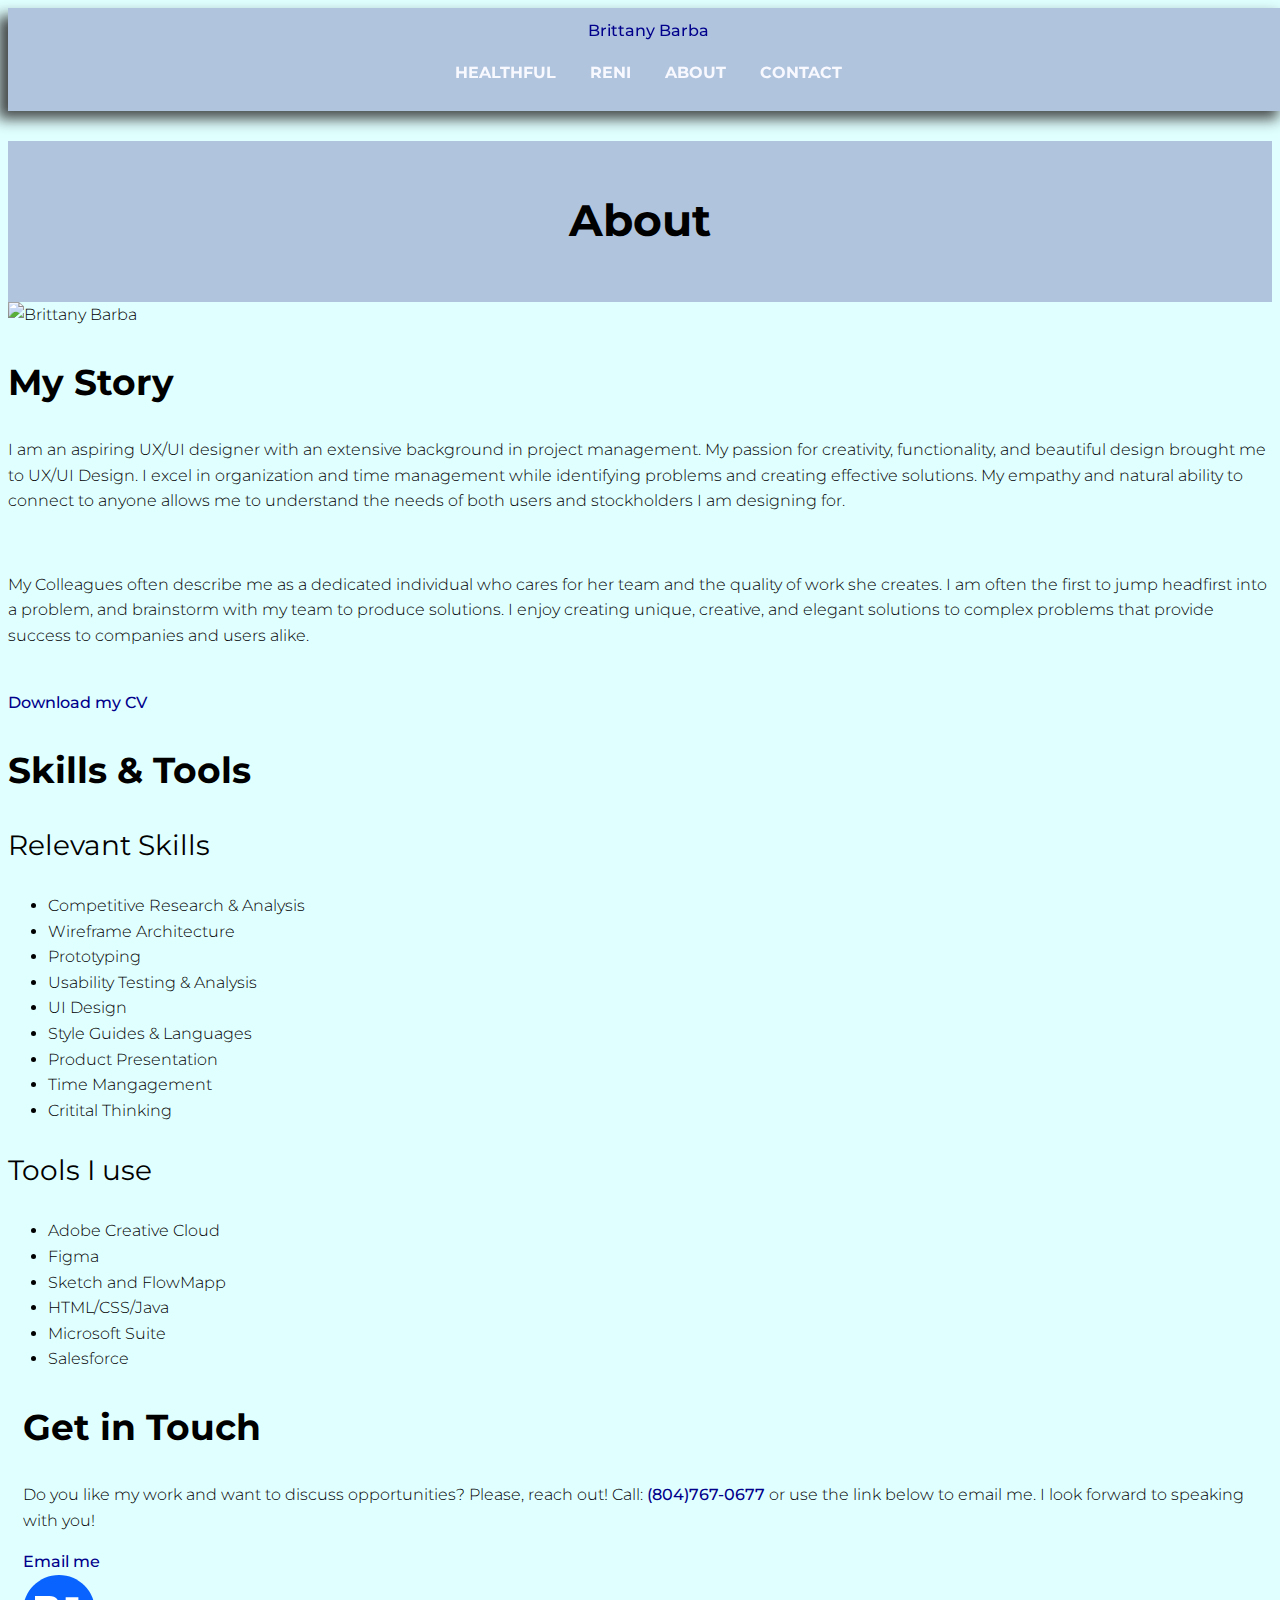
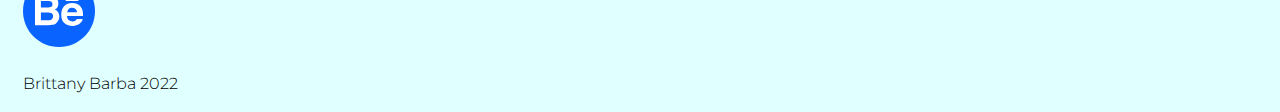
==== About.html @ d9a3c183 "added backgrounds to the headers and attached the header to the top of the screen." ====
<!DOCTYPE html>
<html lang="en" dir="ltr">
  <head>
    <link rel="stylesheet" type="text/css" href="css/style.css">
    <meta name="viewport" content="width=device-width, initial-scale=1">
    <link rel="stylesheet" type="text/css" href="https://cdnjs.cloudflare.com/ajax/libs/normalize/8.0.1/normalize.min.css">
    <link href="https://fonts.googleapis.com/css2?family=Montserrat:ital,wght@0,300;0,400;0,500;1,300;1,400;1,500&display=swap" rel="stylesheet">
    <meta charset="utf-8">
    <title>About Brittany</title>
  </head>

<body>
  <header>
    <div class="container">
      <a class="logo" href="index.html"> Brittany Barba</a> <br>
      <nav>
        <ul class="navigation">
        <li><a href="healthful.html">Healthful</a> </li>
        <li><a href="reni.html">Reni</a> </li>
        <li><a href="about.html">About</a></li>
        <li><a href="#">Contact</a></li>
      </ul>
      </nav>
    </div>
  </header>
  <main>
    <div id="hero">
      <div class="container">
    <h1> About </h1>
  </div>
</div>
<div>
  <div>
    <picture>
    <source srcset="img/ProfilPic/Profilepic1.jpg" media="(max-width:767px)">
    <img src="img//Profilepic/Profilepic2.jpg" alt="Brittany Barba">
   </picture>
    <div>
      <div class="row">
        <h2> My Story </h2>
        <p> I am an aspiring UX/UI designer with an extensive background in project
management. My passion for creativity, functionality, and beautiful design brought
me to UX/UI Design. I excel in organization and time management while
identifying problems and creating effective solutions. My empathy and natural
ability to connect to anyone allows me to understand the needs of both users and
stockholders I am designing for. </p> <br>
        <p>My Colleagues often describe me as a dedicated individual who cares for her team
and the quality of work she creates. I am often the first to jump headfirst into a
problem, and brainstorm with my team to produce solutions.
I enjoy creating unique, creative, and elegant solutions to complex problems that
provide success to companies and users alike. </p> <br>
<a href="files/cv.pdf" target="blank"> Download my CV </a>
      </div>
        <div>
          <h2> Skills & Tools </h2>
            <div>
              <div>
                <h3> Relevant Skills </h3>
                <ul>
                  <li> Competitive Research & Analysis </li>
                  <li> Wireframe Architecture </li>
                  <li> Prototyping </li>
                  <li> Usability Testing & Analysis </li>
                  <li> UI Design </li>
                  <li> Style Guides & Languages </li>
                  <li> Product Presentation </li>
                  <li> Time Mangagement </li>
                  <li> Critital Thinking </li>
                 </ul>
              </div>
              <div>
                <h3> Tools I use </h3>
                <ul>
                  <li>Adobe Creative Cloud </li>
                  <li> Figma </li>
                  <li> Sketch and FlowMapp </li>
                  <li> HTML/CSS/Java </li>
                  <li> Microsoft Suite </li>
                  <li> Salesforce </li>
                </ul>
              </div>
            </div>
        </div>
    </div>
  </div>
</div>
  </main>

  <footer>
    <div class="container">
      <h2>Get in Touch</h2>
      <p>Do you like my work and want to discuss opportunities? Please, reach out! Call: <a href="tel:+8047670677">(804)767-0677 </a> or use the link below to email me. I look forward to speaking with you!</p>
      <div>
        <a href="mailto:gingerb682@gmail.com">Email me</a>
      </div>
      <div>  <!-- Social media layout and placeholder-->
        <a href="BEHANCE-URL" target="_blank">
          <svg height="72" viewBox="0 0 72 72" width="72" xmlns="http://www.w3.org/2000/svg"><g fill="none" fill-rule="evenodd"><path d="M36,72 L36,72 C55.882251,72 72,55.882251 72,36 L72,36 C72,16.117749 55.882251,-3.65231026e-15 36,0 L36,0 C16.117749,3.65231026e-15 -2.4348735e-15,16.117749 0,36 L0,36 C2.4348735e-15,55.882251 16.117749,72 36,72 Z" fill="#0863FF"/><path d="M42.6717676,26.0060325 L55.382997,26.0060325 L55.382997,22.3642691 L42.6717676,22.3642691 L42.6717676,26.0060325 L42.6717676,26.0060325 Z M45.6830646,33.9522042 C44.8730906,34.7763341 44.3622708,35.8928074 44.1534273,37.3016241 L54.0396255,37.3016241 C53.9352038,35.7981439 53.4215617,34.662181 52.5128104,33.8798144 C51.5927703,33.1030162 50.4610645,32.7160093 49.1064041,32.7160093 C47.6388555,32.7160093 46.4930386,33.1280742 45.6830646,33.9522042 L45.6830646,33.9522042 L45.6830646,33.9522042 Z M54.26258,29.063109 C55.7950395,29.736891 57.0565669,30.8060325 58.0499845,32.2649652 C58.9559136,33.5512761 59.5372887,35.0436195 59.8025763,36.7392111 C59.9577978,37.7303944 60.0198864,39.1670534 59.9944865,41.0352668 L44.0123169,41.0352668 C44.108272,43.2041763 44.864624,44.7271462 46.309595,45.5986079 C47.1844798,46.1415313 48.2371638,46.4143852 49.4732913,46.4143852 C50.7743297,46.4143852 51.8383025,46.0830626 52.6539209,45.4232019 C53.1026521,45.0640371 53.4977614,44.5684455 53.8364265,43.9336427 L59.6925102,43.9336427 C59.5372887,45.2143852 58.826092,46.5201856 57.5673868,47.8454756 C55.6031293,49.9475638 52.8514755,51 49.3152476,51 C46.3942613,51 43.8175844,50.1146172 41.5908615,48.3382831 C39.3528498,46.5647332 38.2408994,43.67471 38.2408994,39.6765661 C38.2408994,35.9262181 39.248428,33.050116 41.2606631,31.0482599 C43.2785425,29.0519722 45.8890859,28.0468677 49.1035819,28.0468677 C51.0142174,28.0468677 52.7329427,28.3865429 54.26258,29.063109 L54.26258,29.063109 L54.26258,29.063109 Z M17.9125279,37.3795824 L17.9125279,45.1837587 L25.1148053,45.1837587 C26.4017326,45.1837587 27.406439,45.0111369 28.1204579,44.6686775 C29.4214963,44.0283063 30.0706043,42.8143852 30.0706043,41.0157773 C30.0706043,39.4900232 29.4440739,38.4459397 28.1825465,37.875174 C27.4769942,37.5577726 26.4863989,37.3907193 25.2164048,37.3795824 L17.9125279,37.3795824 L17.9125279,37.3795824 Z M17.9125279,26.0812065 L17.9125279,32.537819 L25.1260941,32.537819 C26.4101992,32.537819 27.4572388,32.2955916 28.2643906,31.8111369 C29.0658979,31.3266821 29.4694738,30.4691415 29.4694738,29.2440835 C29.4694738,27.8770302 28.9388985,26.9777262 27.8777479,26.537819 C26.9577078,26.2343387 25.7893133,26.0812065 24.3697421,26.0812065 L17.9125279,26.0812065 L17.9125279,26.0812065 Z M34.021697,24.1183295 C34.927626,25.362877 35.3820017,26.849652 35.3820017,28.5842227 C35.3820017,30.3689095 34.927626,31.8083527 34.0104081,32.8941995 C33.4967661,33.5011601 32.7432363,34.0580046 31.7469965,34.5591647 C33.2597005,35.1048724 34.399873,35.9651972 35.1759804,37.1429234 C35.9436213,38.3178654 36.3302639,39.7489559 36.3302639,41.4306265 C36.3302639,43.1651972 35.8899993,44.7215777 35.0066479,46.0969838 C34.4478505,47.0074246 33.7479427,47.7758701 32.9069244,48.399536 C31.9614844,49.1150812 30.8467118,49.6023202 29.5569623,49.8696056 C28.2672128,50.1341067 26.8730415,50.262181 25.3659819,50.262181 L12,50.262181 L12,21 L26.3339996,21 C29.9520716,21.0529002 32.5118151,22.0914153 34.021697,24.1183295 L34.021697,24.1183295 L34.021697,24.1183295 Z" fill="#FFF"/></g></svg>
        </a>
      </div> <!-- End social media layout and placeholder-->
        <p> Brittany Barba 2022 </p>
    </div>
  </footer>
  </body>

</html>
---- css/style.css ----
/*
colors ued:
primary color light Cyan: #E0FFFF
secondary color lightslategray: #B0C4DE
secondary color slategrey: #708090
secondary color dark turqioise: #00CED1
secondary color darkblue: #F8F8FF
secondary color black : #000000
*/
*{
  box-sizing:border-box;
}
header {
  background-color: #B0C4DE;
  text-align: center;
  padding: 10px 0;
  position: fixed;
  box-shadow:-10px 8px 13px 0px rgba(50, 50, 50, 0.88);
  width: 100%;
}
main {
  padding-top: 133px;
}
body {
  background-color: #E0FFFF;
  font-family: 'montserrat', sans-serif;
  font-size: 16px;
  font-weight: 300;
  line-height: 1.6;
  color: black
}
h1,h2,h3,h4 {
  line-height: 1.4;
}
h1 {
  font-size: 2.75em;
  font-weight: 700;
}
h2 {
  font-size: 2.25em;
  font-weight: 700;
}
h3 {
  font-size: 1.75em;
  font-weight: 400;
}
h4 {
  font-size: 1.35em;
  font-weight: 400;
}
img {
  width: 100%;
}
a {
  color: #00008B;
  font-weight: 500;
  text-decoration: none; /* No underlining */
}
a:visited { /* visited link */
  font-weight: 500;
  color: #708090;
}
a:hover,
a:focus {
  color: #0000FF;
  text-decoration: underline; /* Underlining when hovering over a link */
}
a:active { /* selected link */
  color: #00008B;
}
.button {
  display: inline-block;
  background-color: #B0C4DE;
  color: #0000FF;
  font-weight: 500;
  padding: 10px;
  border-radius: 3px;
  border-bottom: 2px solid #00CED1;
  transition: 0.2s opacity;
}
.button:active {
color: #00008B;
}
.button:hover {
  opacity: 0.8;
  text-delcoration:none;
}
.button.contact {
  background-color: transparent;
  color: #B0C4DE
  text-transform:uppercase;
  border:2px solid #00CED1;
}
.button.contact:active {
color: #00008B;
}
.button.contact:hover {
    background-color: #B0C4DE;
    color:#00008B;
}
/* Layout styling */
.container{
  padding: 0 15px;
}
#work .row {
  margin:25px 0; /* 25 px top and bottom, 0 left and right*/
  border-bottom: 1px solid;
  padding: 25px;
}
#hero h1 {
  text-align: center; /*Centers text */
}
#hero {
  background-color: #B0C4DE;
  padding: 20px 0;
  display: inline-block;
  width: 100%
}
.logo {
  max-width:250px;
}
nav>ul{
  display: inline-block;
  list-style-type: none;
  padding: 0;
}
nav>ul>li {
  display: inline-block;
}
nav> ul> li> a {
  padding: 0 15px;
  text-transform: uppercase;
  font-weight: 700;
  color: #F8F8FF
}
nav> ul> li> a:active {
  color: #00008B;
}
nav> ul> li> a:visited {
  font-weight: 500;
  color: #708090;
}
nav> ul> li> a:hover {
  background-color: #B0C4DE;
  color:#00008B;
}
#hero {
  background-color: #B0C4DE
}
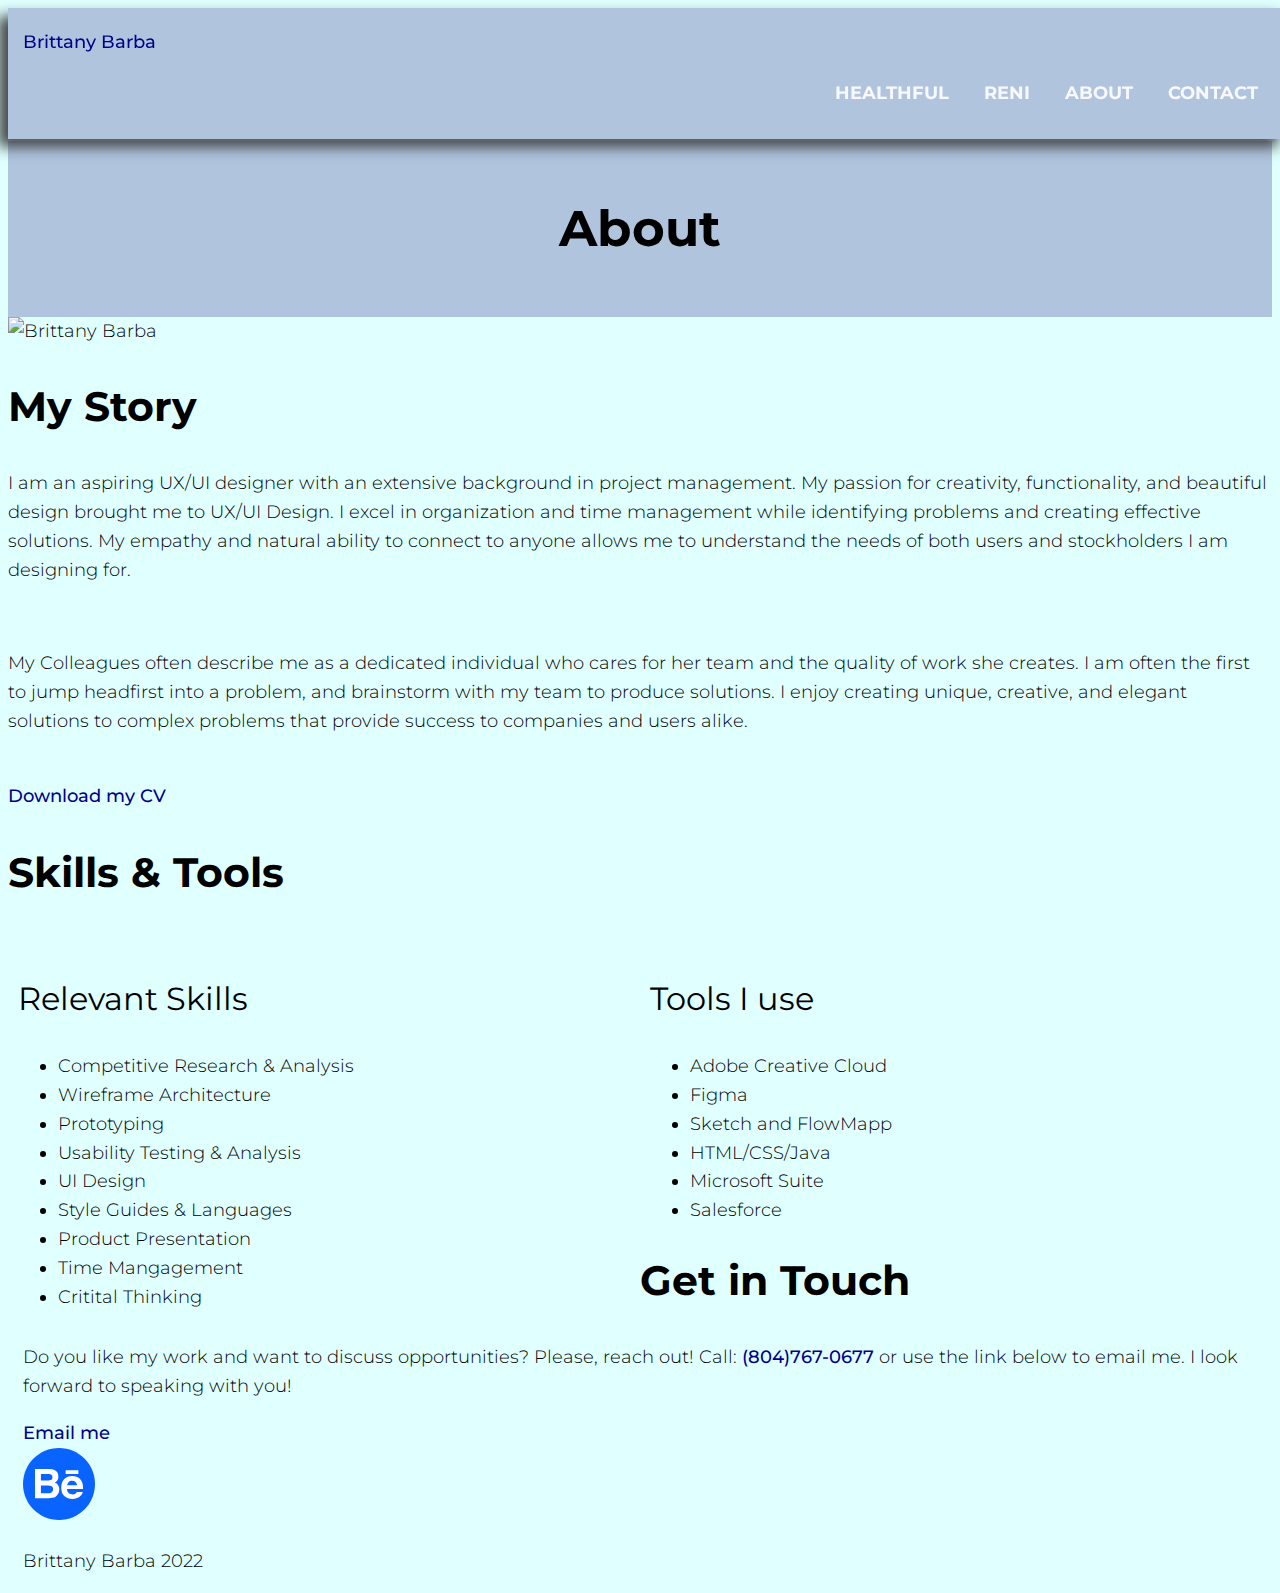
==== commit 89725dc5: "Created columns and worked on sizing capatability" ====
--- a/About.html
+++ b/About.html
@@ -54,7 +54,7 @@
         <div>
           <h2> Skills & Tools </h2>
             <div>
-              <div>
+              <div class= "col-md-6">
                 <h3> Relevant Skills </h3>
                 <ul>
                   <li> Competitive Research & Analysis </li>
@@ -68,7 +68,7 @@
                   <li> Critital Thinking </li>
                  </ul>
               </div>
-              <div>
+              <div class= "col-md-6">
                 <h3> Tools I use </h3>
                 <ul>
                   <li>Adobe Creative Cloud </li>
@@ -78,6 +78,7 @@
                   <li> Microsoft Suite </li>
                   <li> Salesforce </li>
                 </ul>
+              
               </div>
             </div>
         </div>
@@ -85,6 +86,7 @@
   </div>
 </div>
   </main>
+
 
   <footer>
     <div class="container">
--- a/css/style.css
+++ b/css/style.css
@@ -145,5 +145,48 @@
   color:#00008B;
 }
 #hero {
+  text-align: center;
   background-color: #B0C4DE
 }
+#hero span {
+  display: block;
+}
+/* ==============================
+Medium devices (640px and larger)
+================================= */
+@media only screen and (min-width: 640px) {
+header {
+  text-align:unset;
+  padding:20px 0 13px;
+  }
+  nav {
+    width: auto;
+    float: right;
+    margin-top: 4px;
+  }
+  body {
+    font-size: 18px
+  }
+  [class*= "col-"] {
+    float: left;
+    padding: 10px;
+  }
+  .col-md-6 {
+    width: 50%
+  }
+  .row::after {
+    content: "";
+    clear:both;
+    display: table;
+  }
+}
+/* ==============================
+Large devices (1024px or larger)
+================================= */
+@media only screen and (min-width: 1024px) {
+}
+/* ==============================
+X-large devices (1440px or larger)
+================================= */
+@media only screen and (min-width: 1440px) {
+}
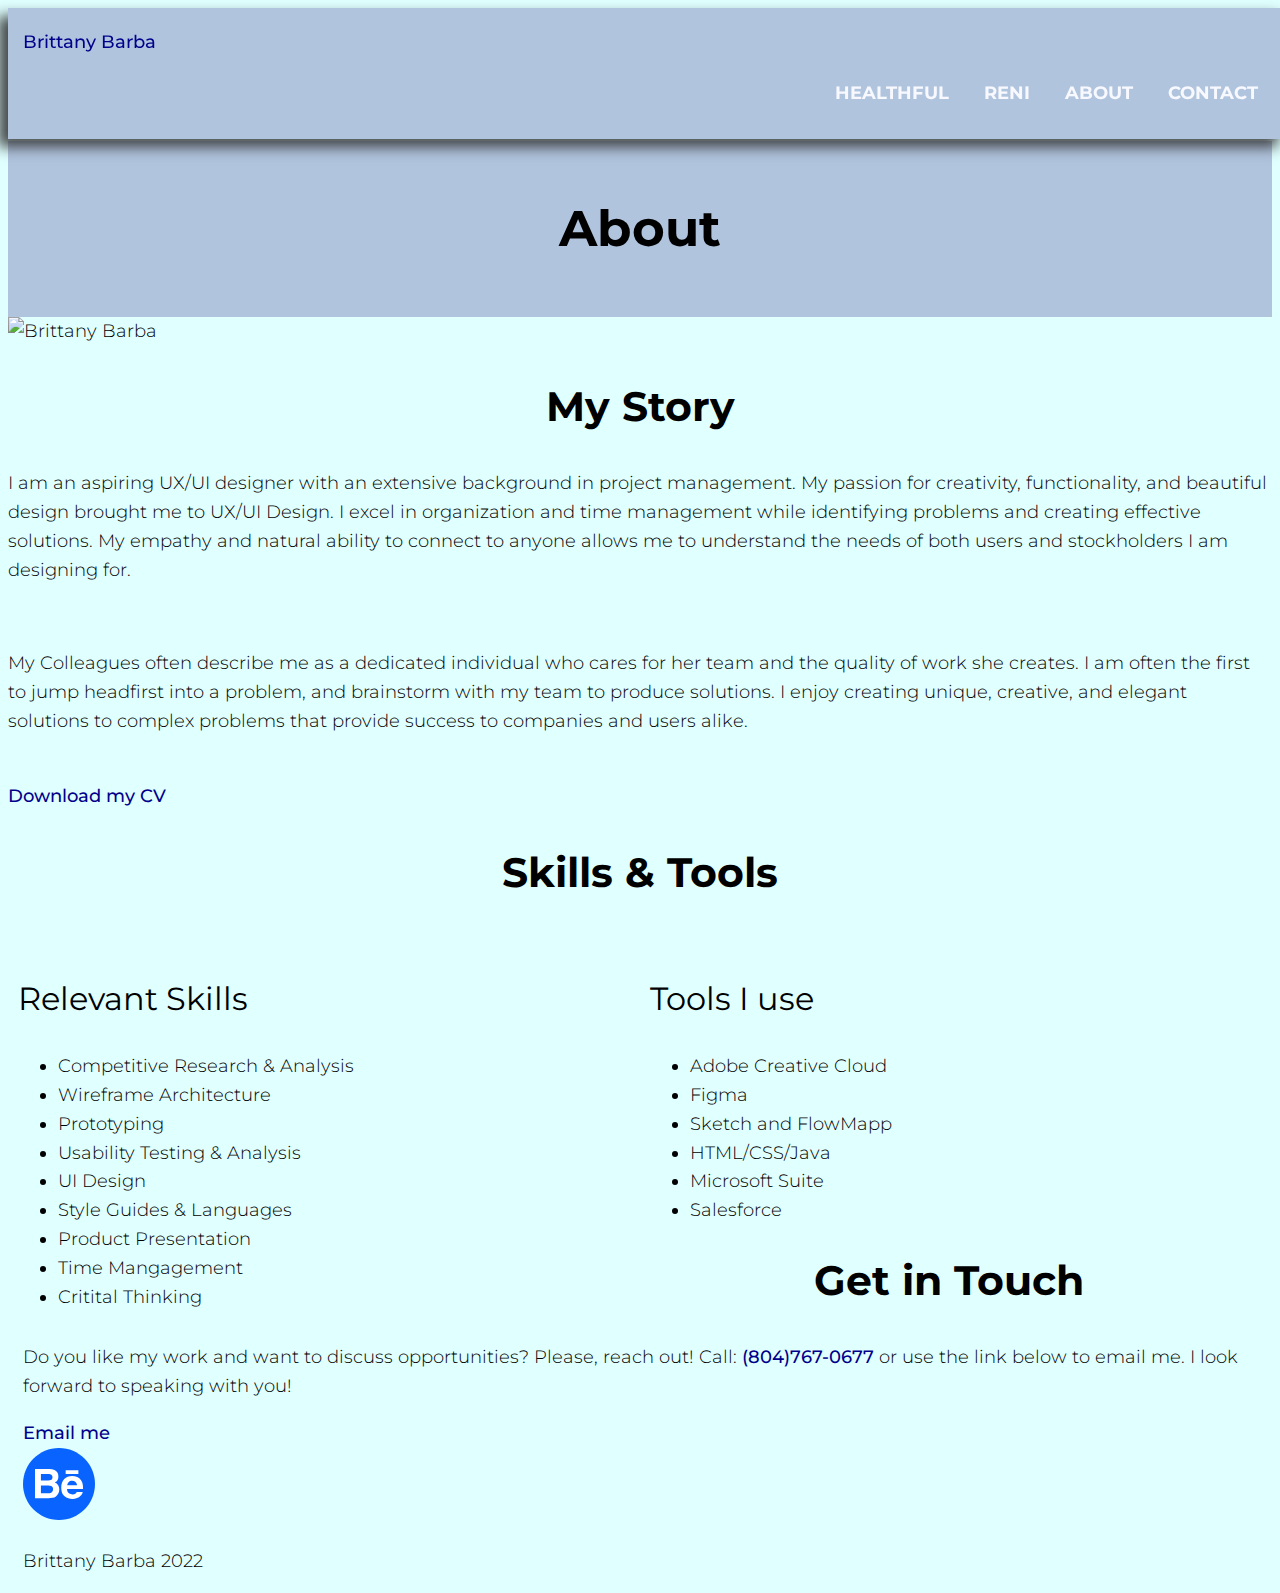
==== commit d00c3528: "Adding in transitions to buttons- Test failed" ====
--- a/About.html
+++ b/About.html
@@ -78,12 +78,12 @@
                   <li> Microsoft Suite </li>
                   <li> Salesforce </li>
                 </ul>
-              
               </div>
             </div>
         </div>
     </div>
   </div>
+</div>
 </div>
   </main>
 
--- a/css/style.css
+++ b/css/style.css
@@ -39,6 +39,7 @@
 h2 {
   font-size: 2.25em;
   font-weight: 700;
+  text-align: center;
 }
 h3 {
   font-size: 1.75em;
@@ -73,17 +74,17 @@
   background-color: #B0C4DE;
   color: #0000FF;
   font-weight: 500;
+  text-decoration: none;
   padding: 10px;
   border-radius: 3px;
   border-bottom: 2px solid #00CED1;
-  transition: 0.2s opacity;
+  transition: 0.4s font-size;
+}
+.button:hover {
+  font-size:18px;
 }
 .button:active {
 color: #00008B;
-}
-.button:hover {
-  opacity: 0.8;
-  text-delcoration:none;
 }
 .button.contact {
   background-color: transparent;
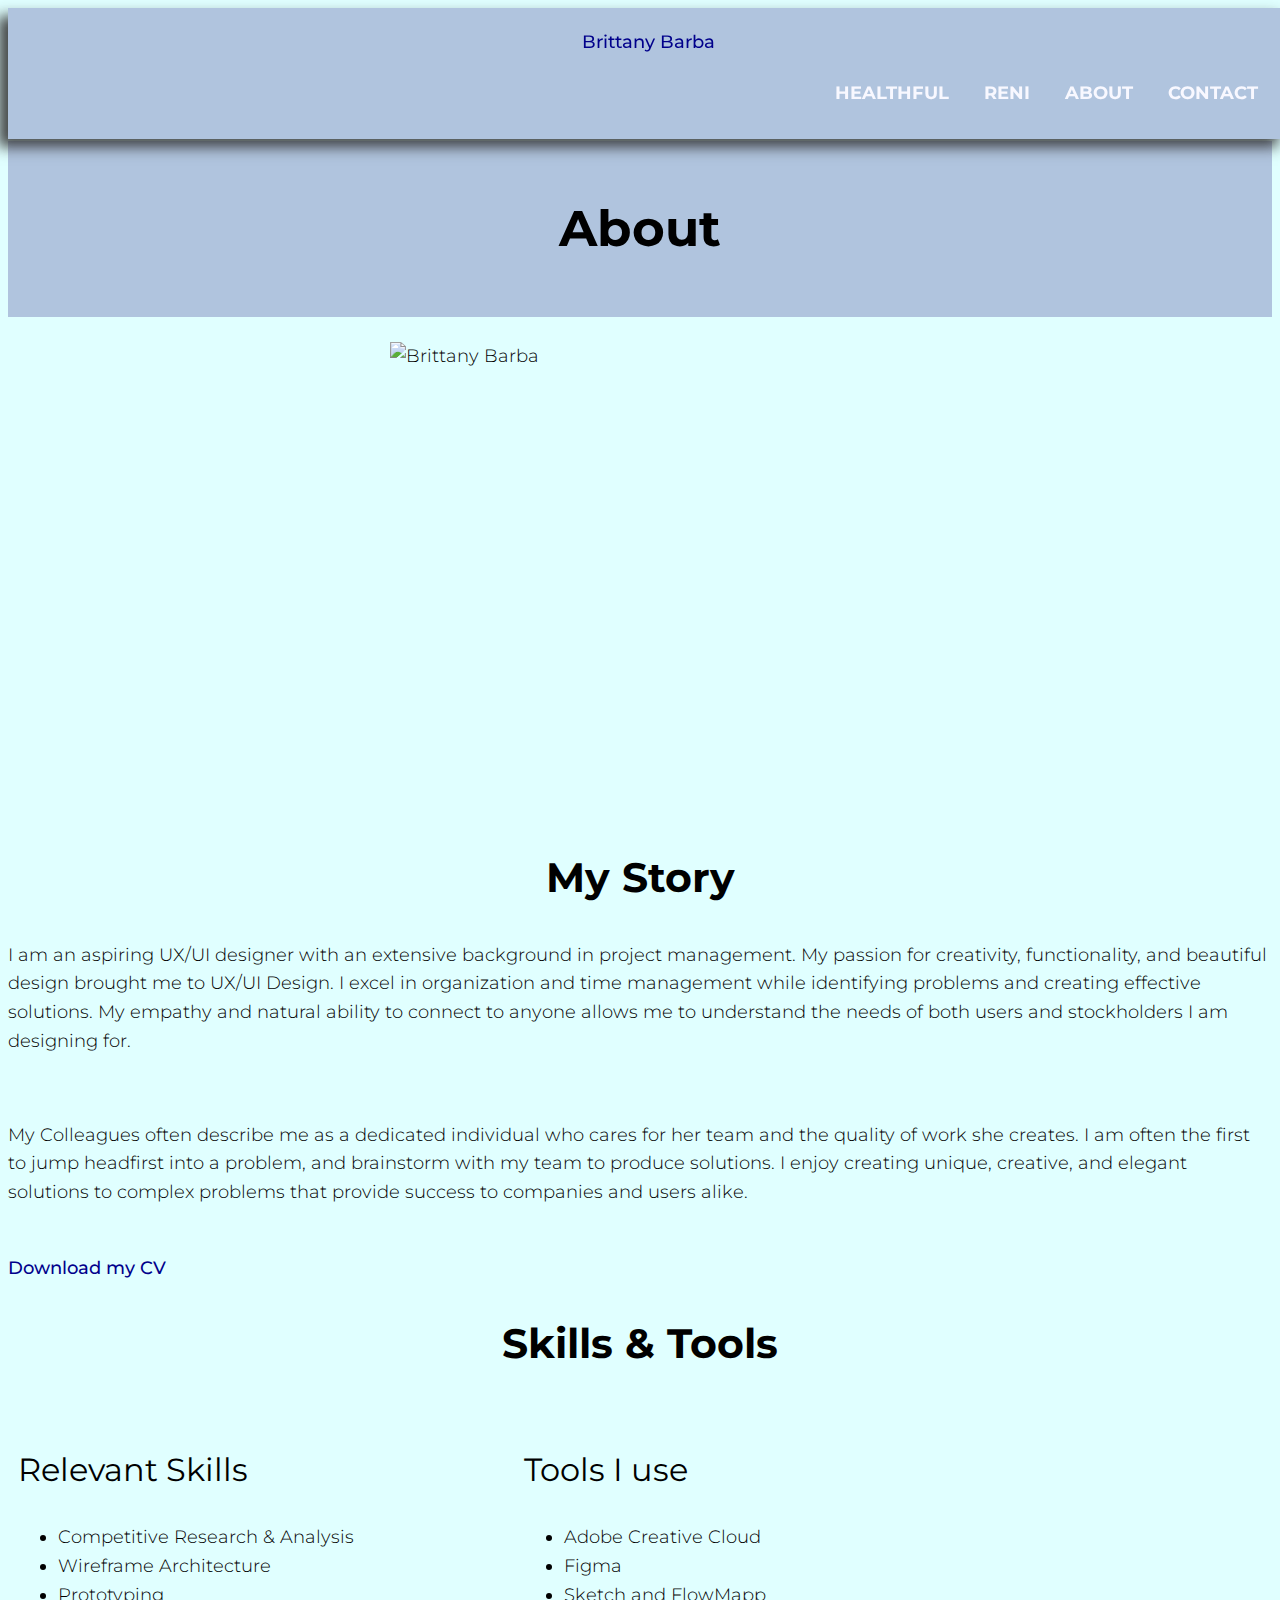
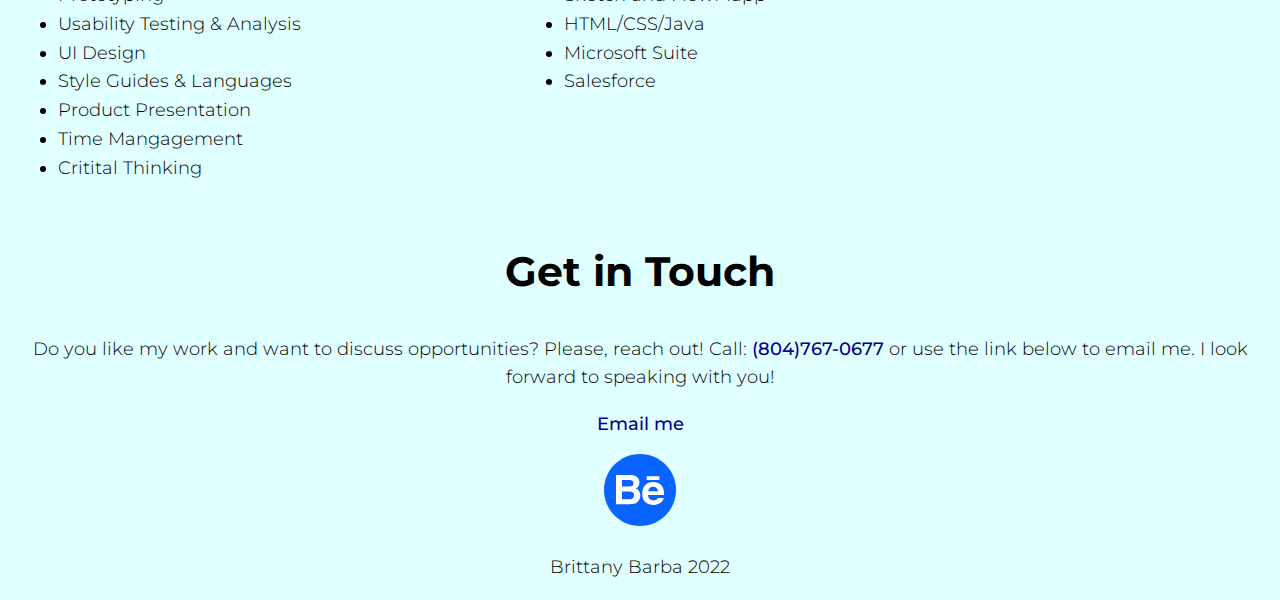
==== commit bd8b42e3: "Added corrections to the footer about page and index and css files" ====
--- a/About.html
+++ b/About.html
@@ -30,11 +30,12 @@
   </div>
 </div>
 <div>
-  <div>
+  <div class="profilepic">
     <picture>
-    <source srcset="img/ProfilPic/Profilepic1.jpg" media="(max-width:767px)">
+    <source srcset="img/ProfilPic/Profilepic1.jpg" media="(max-width:500px)">
     <img src="img//Profilepic/Profilepic2.jpg" alt="Brittany Barba">
    </picture>
+ </div>
     <div>
       <div class="row">
         <h2> My Story </h2>
@@ -53,8 +54,8 @@
       </div>
         <div>
           <h2> Skills & Tools </h2>
-            <div>
-              <div class= "col-md-6">
+            <div class="row">
+              <div class= "col-md-6 col-lg-5">
                 <h3> Relevant Skills </h3>
                 <ul>
                   <li> Competitive Research & Analysis </li>
@@ -84,7 +85,6 @@
     </div>
   </div>
 </div>
-</div>
   </main>
 
 
@@ -95,7 +95,7 @@
       <div>
         <a href="mailto:gingerb682@gmail.com">Email me</a>
       </div>
-      <div>  <!-- Social media layout and placeholder-->
+      <div id="behance">  <!-- Social media layout and placeholder-->
         <a href="BEHANCE-URL" target="_blank">
           <svg height="72" viewBox="0 0 72 72" width="72" xmlns="http://www.w3.org/2000/svg"><g fill="none" fill-rule="evenodd"><path d="M36,72 L36,72 C55.882251,72 72,55.882251 72,36 L72,36 C72,16.117749 55.882251,-3.65231026e-15 36,0 L36,0 C16.117749,3.65231026e-15 -2.4348735e-15,16.117749 0,36 L0,36 C2.4348735e-15,55.882251 16.117749,72 36,72 Z" fill="#0863FF"/><path d="M42.6717676,26.0060325 L55.382997,26.0060325 L55.382997,22.3642691 L42.6717676,22.3642691 L42.6717676,26.0060325 L42.6717676,26.0060325 Z M45.6830646,33.9522042 C44.8730906,34.7763341 44.3622708,35.8928074 44.1534273,37.3016241 L54.0396255,37.3016241 C53.9352038,35.7981439 53.4215617,34.662181 52.5128104,33.8798144 C51.5927703,33.1030162 50.4610645,32.7160093 49.1064041,32.7160093 C47.6388555,32.7160093 46.4930386,33.1280742 45.6830646,33.9522042 L45.6830646,33.9522042 L45.6830646,33.9522042 Z M54.26258,29.063109 C55.7950395,29.736891 57.0565669,30.8060325 58.0499845,32.2649652 C58.9559136,33.5512761 59.5372887,35.0436195 59.8025763,36.7392111 C59.9577978,37.7303944 60.0198864,39.1670534 59.9944865,41.0352668 L44.0123169,41.0352668 C44.108272,43.2041763 44.864624,44.7271462 46.309595,45.5986079 C47.1844798,46.1415313 48.2371638,46.4143852 49.4732913,46.4143852 C50.7743297,46.4143852 51.8383025,46.0830626 52.6539209,45.4232019 C53.1026521,45.0640371 53.4977614,44.5684455 53.8364265,43.9336427 L59.6925102,43.9336427 C59.5372887,45.2143852 58.826092,46.5201856 57.5673868,47.8454756 C55.6031293,49.9475638 52.8514755,51 49.3152476,51 C46.3942613,51 43.8175844,50.1146172 41.5908615,48.3382831 C39.3528498,46.5647332 38.2408994,43.67471 38.2408994,39.6765661 C38.2408994,35.9262181 39.248428,33.050116 41.2606631,31.0482599 C43.2785425,29.0519722 45.8890859,28.0468677 49.1035819,28.0468677 C51.0142174,28.0468677 52.7329427,28.3865429 54.26258,29.063109 L54.26258,29.063109 L54.26258,29.063109 Z M17.9125279,37.3795824 L17.9125279,45.1837587 L25.1148053,45.1837587 C26.4017326,45.1837587 27.406439,45.0111369 28.1204579,44.6686775 C29.4214963,44.0283063 30.0706043,42.8143852 30.0706043,41.0157773 C30.0706043,39.4900232 29.4440739,38.4459397 28.1825465,37.875174 C27.4769942,37.5577726 26.4863989,37.3907193 25.2164048,37.3795824 L17.9125279,37.3795824 L17.9125279,37.3795824 Z M17.9125279,26.0812065 L17.9125279,32.537819 L25.1260941,32.537819 C26.4101992,32.537819 27.4572388,32.2955916 28.2643906,31.8111369 C29.0658979,31.3266821 29.4694738,30.4691415 29.4694738,29.2440835 C29.4694738,27.8770302 28.9388985,26.9777262 27.8777479,26.537819 C26.9577078,26.2343387 25.7893133,26.0812065 24.3697421,26.0812065 L17.9125279,26.0812065 L17.9125279,26.0812065 Z M34.021697,24.1183295 C34.927626,25.362877 35.3820017,26.849652 35.3820017,28.5842227 C35.3820017,30.3689095 34.927626,31.8083527 34.0104081,32.8941995 C33.4967661,33.5011601 32.7432363,34.0580046 31.7469965,34.5591647 C33.2597005,35.1048724 34.399873,35.9651972 35.1759804,37.1429234 C35.9436213,38.3178654 36.3302639,39.7489559 36.3302639,41.4306265 C36.3302639,43.1651972 35.8899993,44.7215777 35.0066479,46.0969838 C34.4478505,47.0074246 33.7479427,47.7758701 32.9069244,48.399536 C31.9614844,49.1150812 30.8467118,49.6023202 29.5569623,49.8696056 C28.2672128,50.1341067 26.8730415,50.262181 25.3659819,50.262181 L12,50.262181 L12,21 L26.3339996,21 C29.9520716,21.0529002 32.5118151,22.0914153 34.021697,24.1183295 L34.021697,24.1183295 L34.021697,24.1183295 Z" fill="#FFF"/></g></svg>
         </a>
--- a/css/style.css
+++ b/css/style.css
@@ -74,17 +74,17 @@
   background-color: #B0C4DE;
   color: #0000FF;
   font-weight: 500;
-  text-decoration: none;
   padding: 10px;
   border-radius: 3px;
   border-bottom: 2px solid #00CED1;
-  transition: 0.4s font-size;
-}
-.button:hover {
-  font-size:18px;
+  transition: 0.2s opacity;
 }
 .button:active {
 color: #00008B;
+}
+.button:hover {
+  opacity: 0.8;
+  text-delcoration:none;
 }
 .button.contact {
   background-color: transparent;
@@ -102,6 +102,10 @@
 /* Layout styling */
 .container{
   padding: 0 15px;
+  text-align: center;
+}
+#behance {
+  margin-top: 15px;
 }
 #work .row {
   margin:25px 0; /* 25 px top and bottom, 0 left and right*/
@@ -119,6 +123,13 @@
 }
 .logo {
   max-width:250px;
+}
+.profilepic {
+  margin:auto;
+  display: block;
+  padding-top: 25px;
+  height:500px;
+  width:500px;
 }
 nav>ul{
   display: inline-block;
@@ -181,13 +192,53 @@
     display: table;
   }
 }
+.about picture {
+  width: 100%;
+  max-width: 100%;
+  height:auto;
+}
 /* ==============================
 Large devices (1024px or larger)
 ================================= */
 @media only screen and (min-width: 1024px) {
 }
+.col-md-7 {
+  width: 60%;
+}
+.col-lg-5 {
+  width: 40%;
+}
+.container {
+  max width: 1200px;
+  margin-left: auto;
+  margin-right: auto;
+}
+
 /* ==============================
 X-large devices (1440px or larger)
 ================================= */
 @media only screen and (min-width: 1440px) {
 }
+
+@keyframes color-change {
+  0% {fill: #edc655;}
+  50% {fill: #fcffad;}
+  100% {fill: #f76414;}
+}
+@keyframes cloud-move {
+  from {transform: translate(0,50px);}
+  to {transform: translate(200px,50px);}
+}
+@keyframes cloud-move-reverse {
+  from {transform: translate(446px,48px);}
+  to {transform: translate(100px, 48px);}
+}
+.sun {
+animation: 4s color-change infinite alternate linear;
+}
+.cloud-front {
+  animation: 30s cloud-move infinite alternate linear;
+}
+.cloud-back {
+  animation: 34s cloud-move-reverse infinite alternate linear;
+}
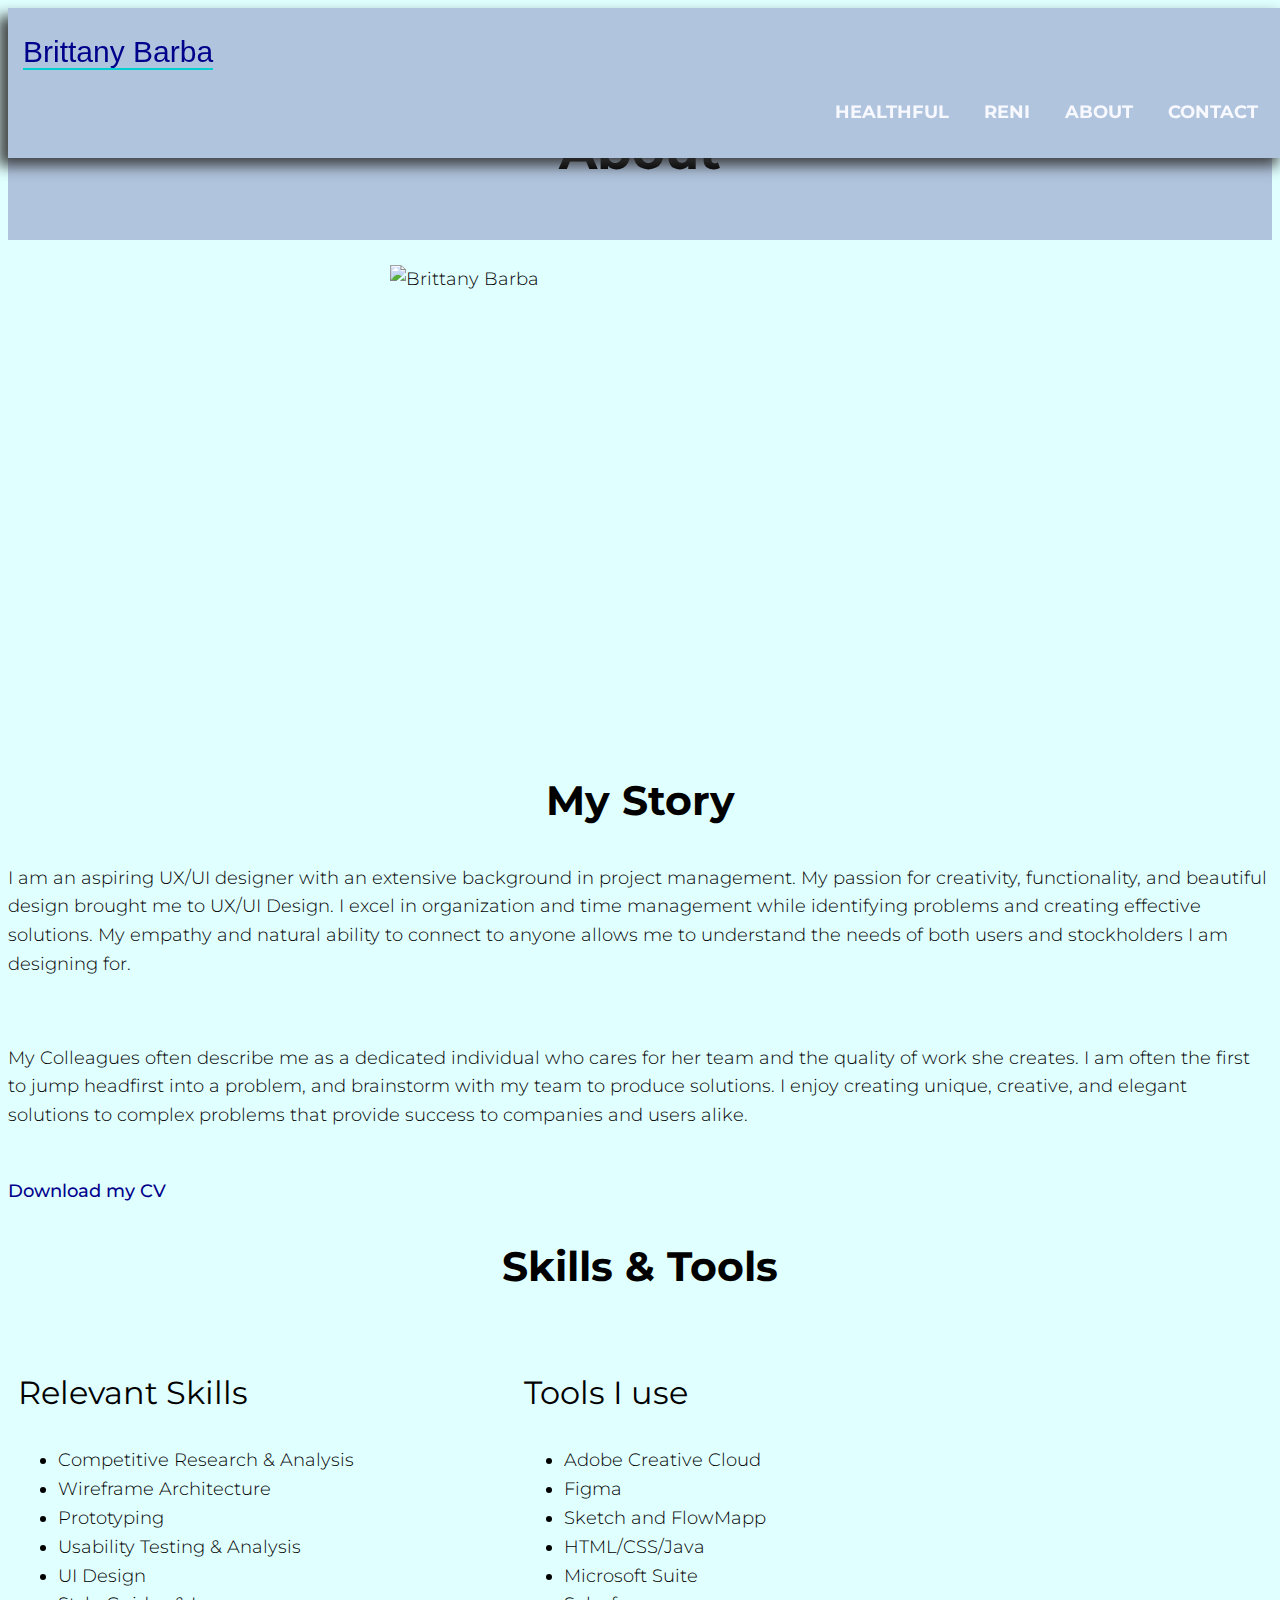
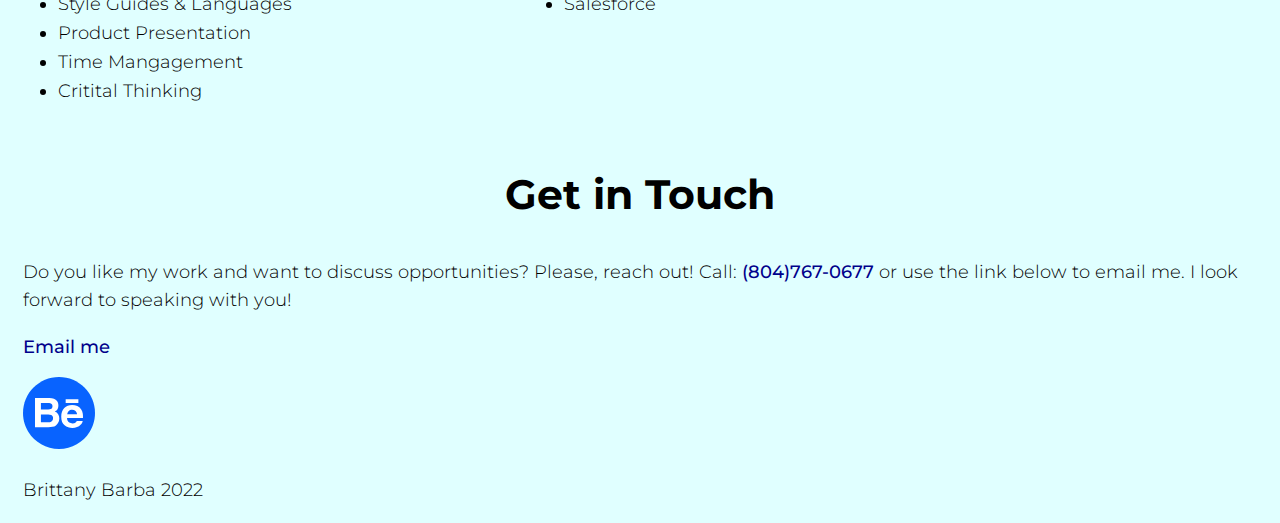
==== commit 18b8a656: "Attempts in adding javascript" ====
--- a/About.html
+++ b/About.html
@@ -1,17 +1,19 @@
 <!DOCTYPE html>
 <html lang="en" dir="ltr">
   <head>
-    <link rel="stylesheet" type="text/css" href="css/style.css">
-    <meta name="viewport" content="width=device-width, initial-scale=1">
-    <link rel="stylesheet" type="text/css" href="https://cdnjs.cloudflare.com/ajax/libs/normalize/8.0.1/normalize.min.css">
-    <link href="https://fonts.googleapis.com/css2?family=Montserrat:ital,wght@0,300;0,400;0,500;1,300;1,400;1,500&display=swap" rel="stylesheet">
-    <meta charset="utf-8">
-    <title>About Brittany</title>
+        <script src="https://kit.fontawesome.com/413956b23c.js" crossorigin="anonymous"></script>
+        <link rel="stylesheet" type="text/css" href="css/style.css">
+        <meta name="viewport" content="width=device-width, initial-scale=1">
+        <link rel="stylesheet" type="text/css" href="https://cdnjs.cloudflare.com/ajax/libs/normalize/8.0.1/normalize.min.css">
+        <link href="https://fonts.googleapis.com/css2?family=Montserrat:ital,wght@0,300;0,400;0,500;1,300;1,400;1,500&display=swap" rel="stylesheet">
+        <meta charset="utf-8">
+        <title>About Brittany</title>
   </head>
 
 <body>
   <header>
     <div class="container">
+      <div class="navtoggle" id="myNavtoggle">
       <a class="logo" href="index.html"> Brittany Barba</a> <br>
       <nav>
         <ul class="navigation">
@@ -19,9 +21,11 @@
         <li><a href="reni.html">Reni</a> </li>
         <li><a href="about.html">About</a></li>
         <li><a href="#">Contact</a></li>
+        <li><a href="javascript:void(0);" class="icon" onclick="menuToggle()"><i class="fas fa-bars"></i></a></li>
       </ul>
       </nav>
     </div>
+  </div></div>
   </header>
   <main>
     <div id="hero">
@@ -103,6 +107,11 @@
         <p> Brittany Barba 2022 </p>
     </div>
   </footer>
+  <script
+  src="https://code.jquery.com/jquery-3.3.1.min.js"
+  integrity="sha256-FgpCb/KJQlLNfOu91ta32o/NMZxltwRo8QtmkMRdAu8="
+  crossorigin="anonymous"></script>
+<script src="js/scripts.js"></script>
   </body>
 
 </html>
--- a/css/style.css
+++ b/css/style.css
@@ -12,14 +12,13 @@
 }
 header {
   background-color: #B0C4DE;
-  text-align: center;
-  padding: 10px 0;
+  padding: 10px 0 4px;
   position: fixed;
   box-shadow:-10px 8px 13px 0px rgba(50, 50, 50, 0.88);
   width: 100%;
 }
 main {
-  padding-top: 133px;
+  padding-top: 56px;
 }
 body {
   background-color: #E0FFFF;
@@ -100,10 +99,15 @@
     color:#00008B;
 }
 /* Layout styling */
+.logo{
+  font-size: 30px;
+  font-family: 'alice', sans-serif;
+  border-bottom: 2px solid #00CED1;
+}
 .container{
   padding: 0 15px;
-  text-align: center;
-}
+}
+
 #behance {
   margin-top: 15px;
 }
@@ -131,13 +135,26 @@
   height:500px;
   width:500px;
 }
+.navtoggle li:not(:last-child) {
+display: none;
+}
+.navtoggle, .navtoggle.responsive {
+  position: relative;
+}
+.navtoggle li .icon {
+  position: absolute;
+  right: 0;
+  top: 2px;
+  font-size: 27px;
+  padding-right:0;
+}
+.navtoggle.resposive li {
+  display: block;
+}
 nav>ul{
-  display: inline-block;
   list-style-type: none;
   padding: 0;
-}
-nav>ul>li {
-  display: inline-block;
+  margin: 0;
 }
 nav> ul> li> a {
   padding: 0 15px;
@@ -179,10 +196,22 @@
   body {
     font-size: 18px
   }
+  nav > ul {
+  margin: 1em 0;
+}
+nav>ul>li {
+  display: inline-block;
+}
   [class*= "col-"] {
     float: left;
     padding: 10px;
   }
+.navtoggle li:not(:last-child) {
+  display: inline-block;
+}
+.navtoggle li:last-child {
+  display: none;
+}
   .col-md-6 {
     width: 50%
   }
@@ -191,11 +220,11 @@
     clear:both;
     display: table;
   }
-}
 .about picture {
   width: 100%;
   max-width: 100%;
   height:auto;
+}
 }
 /* ==============================
 Large devices (1024px or larger)
